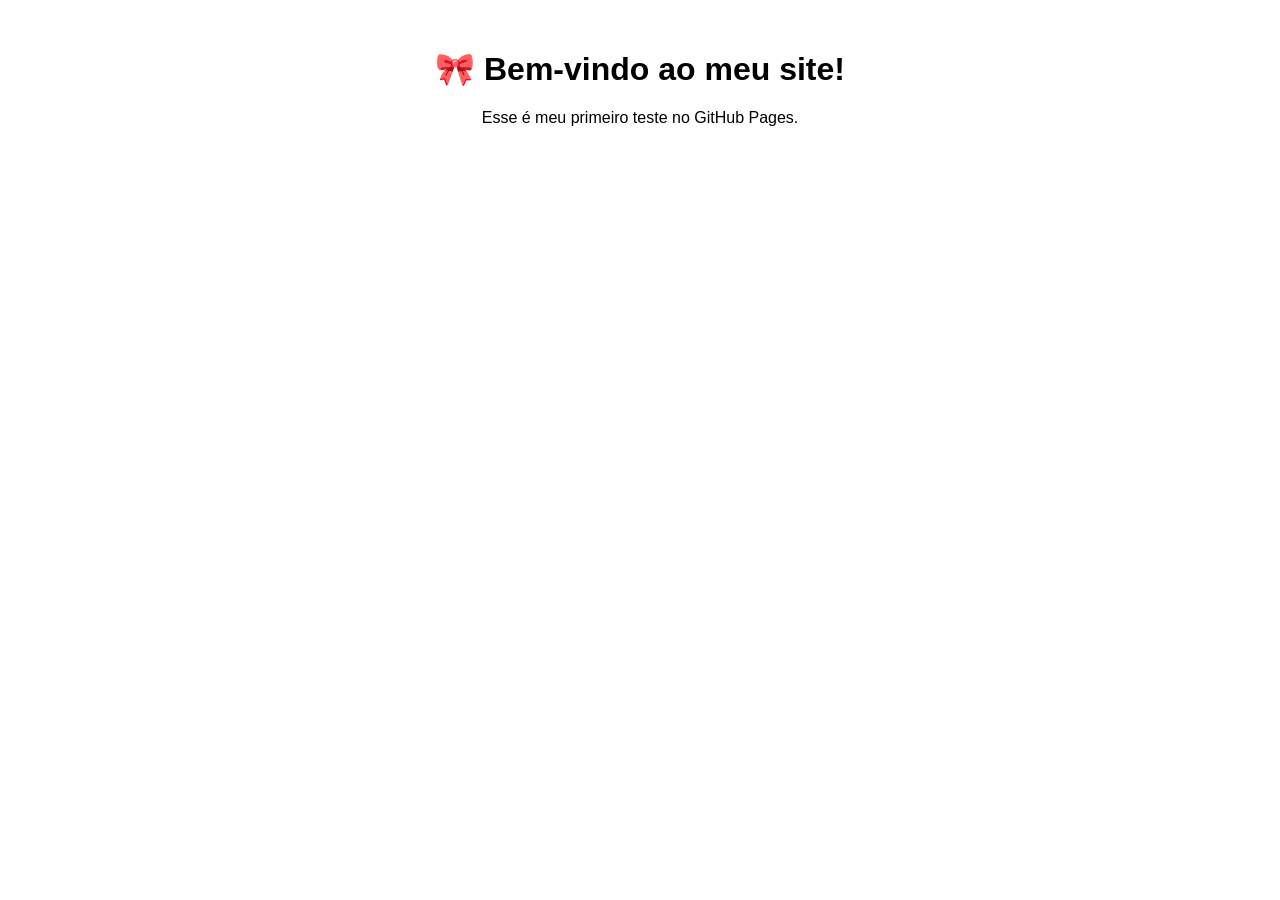
==== index.html @ 4936687e "Create index.html" ====
<!DOCTYPE html>
<html lang="pt-BR">
<head>
  <meta charset="UTF-8">
  <title>Meu Site no GitHub Pages</title>
</head>
<body style="font-family: Arial; text-align: center; margin-top: 50px;">
  <h1>🎀 Bem-vindo ao meu site!</h1>
  <p>Esse é meu primeiro teste no GitHub Pages.</p>
</body>
</html>
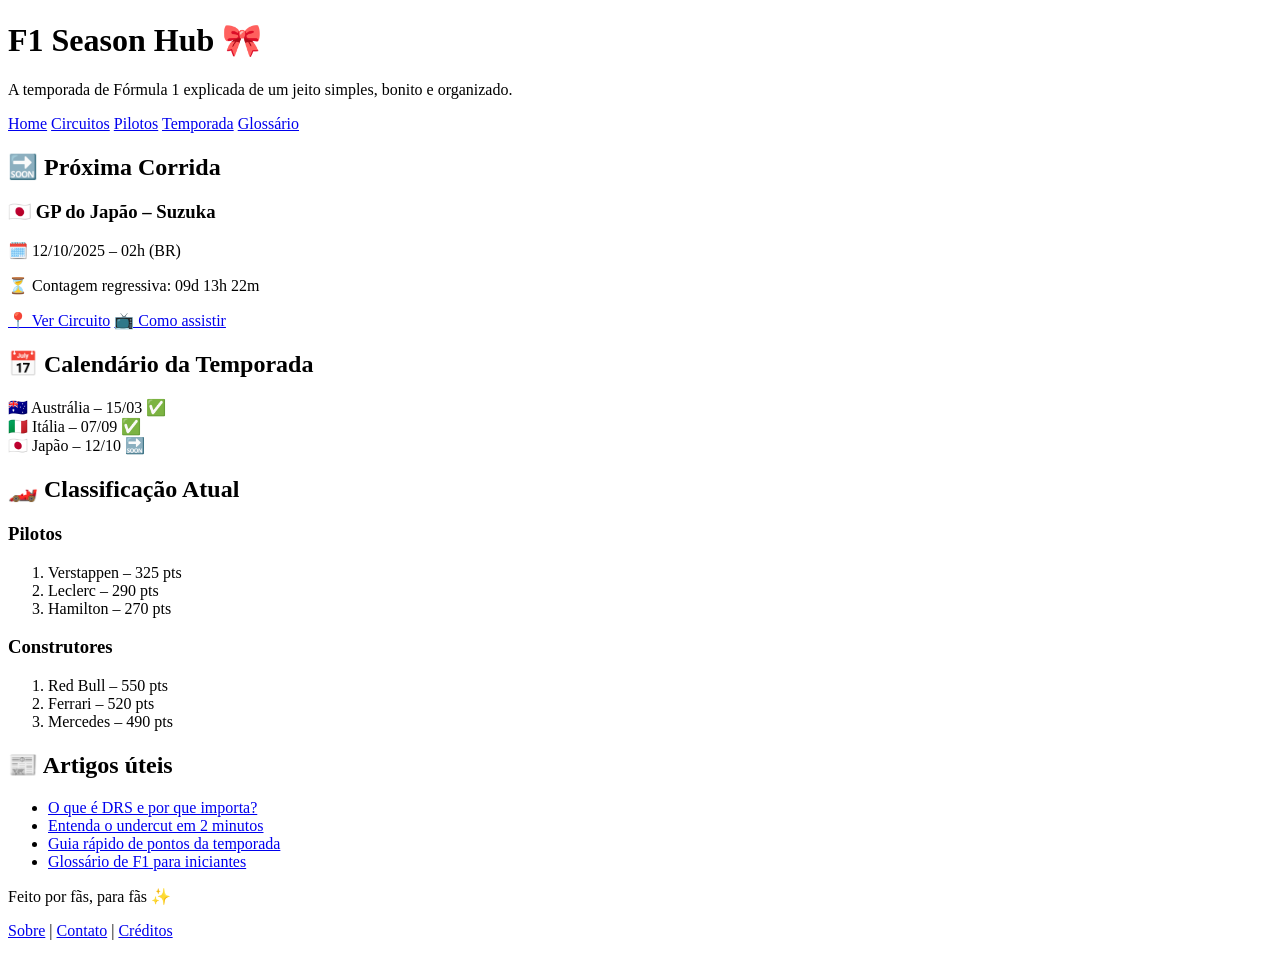
==== commit 4e1e322b: "Update index.html" ====
--- a/index.html
+++ b/index.html
@@ -2,10 +2,85 @@
 <html lang="pt-BR">
 <head>
   <meta charset="UTF-8">
-  <title>Meu Site no GitHub Pages</title>
+  <title>F1 Season Hub 🎀</title>
+  <link rel="stylesheet" href="style.css">
 </head>
-<body style="font-family: Arial; text-align: center; margin-top: 50px;">
-  <h1>🎀 Bem-vindo ao meu site!</h1>
-  <p>Esse é meu primeiro teste no GitHub Pages.</p>
+<body>
+  <!-- HEADER -->
+  <header class="hero">
+    <h1>F1 Season Hub 🎀</h1>
+    <p>A temporada de Fórmula 1 explicada de um jeito simples, bonito e organizado.</p>
+    <nav>
+      <a href="#">Home</a>
+      <a href="#">Circuitos</a>
+      <a href="#">Pilotos</a>
+      <a href="#">Temporada</a>
+      <a href="#">Glossário</a>
+    </nav>
+  </header>
+
+  <!-- PRÓXIMA CORRIDA -->
+  <section class="next-race">
+    <h2>🔜 Próxima Corrida</h2>
+    <div class="card">
+      <h3>🇯🇵 GP do Japão – Suzuka</h3>
+      <p>🗓️ 12/10/2025 – 02h (BR)</p>
+      <p>⏳ Contagem regressiva: <span id="countdown">09d 13h 22m</span></p>
+      <div class="buttons">
+        <a href="#">📍 Ver Circuito</a>
+        <a href="#">📺 Como assistir</a>
+      </div>
+    </div>
+  </section>
+
+  <!-- CALENDÁRIO -->
+  <section class="calendar">
+    <h2>📅 Calendário da Temporada</h2>
+    <div class="grid">
+      <div class="gp-card">🇦🇺 Austrália – 15/03 ✅</div>
+      <div class="gp-card">🇮🇹 Itália – 07/09 ✅</div>
+      <div class="gp-card">🇯🇵 Japão – 12/10 🔜</div>
+    </div>
+  </section>
+
+  <!-- CLASSIFICAÇÃO -->
+  <section class="standings">
+    <h2>🏎️ Classificação Atual</h2>
+    <div class="tables">
+      <div>
+        <h3>Pilotos</h3>
+        <ol>
+          <li>Verstappen – 325 pts</li>
+          <li>Leclerc – 290 pts</li>
+          <li>Hamilton – 270 pts</li>
+        </ol>
+      </div>
+      <div>
+        <h3>Construtores</h3>
+        <ol>
+          <li>Red Bull – 550 pts</li>
+          <li>Ferrari – 520 pts</li>
+          <li>Mercedes – 490 pts</li>
+        </ol>
+      </div>
+    </div>
+  </section>
+
+  <!-- ARTIGOS -->
+  <section class="articles">
+    <h2>📰 Artigos úteis</h2>
+    <ul>
+      <li><a href="#">O que é DRS e por que importa?</a></li>
+      <li><a href="#">Entenda o undercut em 2 minutos</a></li>
+      <li><a href="#">Guia rápido de pontos da temporada</a></li>
+      <li><a href="#">Glossário de F1 para iniciantes</a></li>
+    </ul>
+  </section>
+
+  <!-- FOOTER -->
+  <footer>
+    <p>Feito por fãs, para fãs ✨</p>
+    <p><a href="#">Sobre</a> | <a href="#">Contato</a> | <a href="#">Créditos</a></p>
+  </footer>
 </body>
 </html>
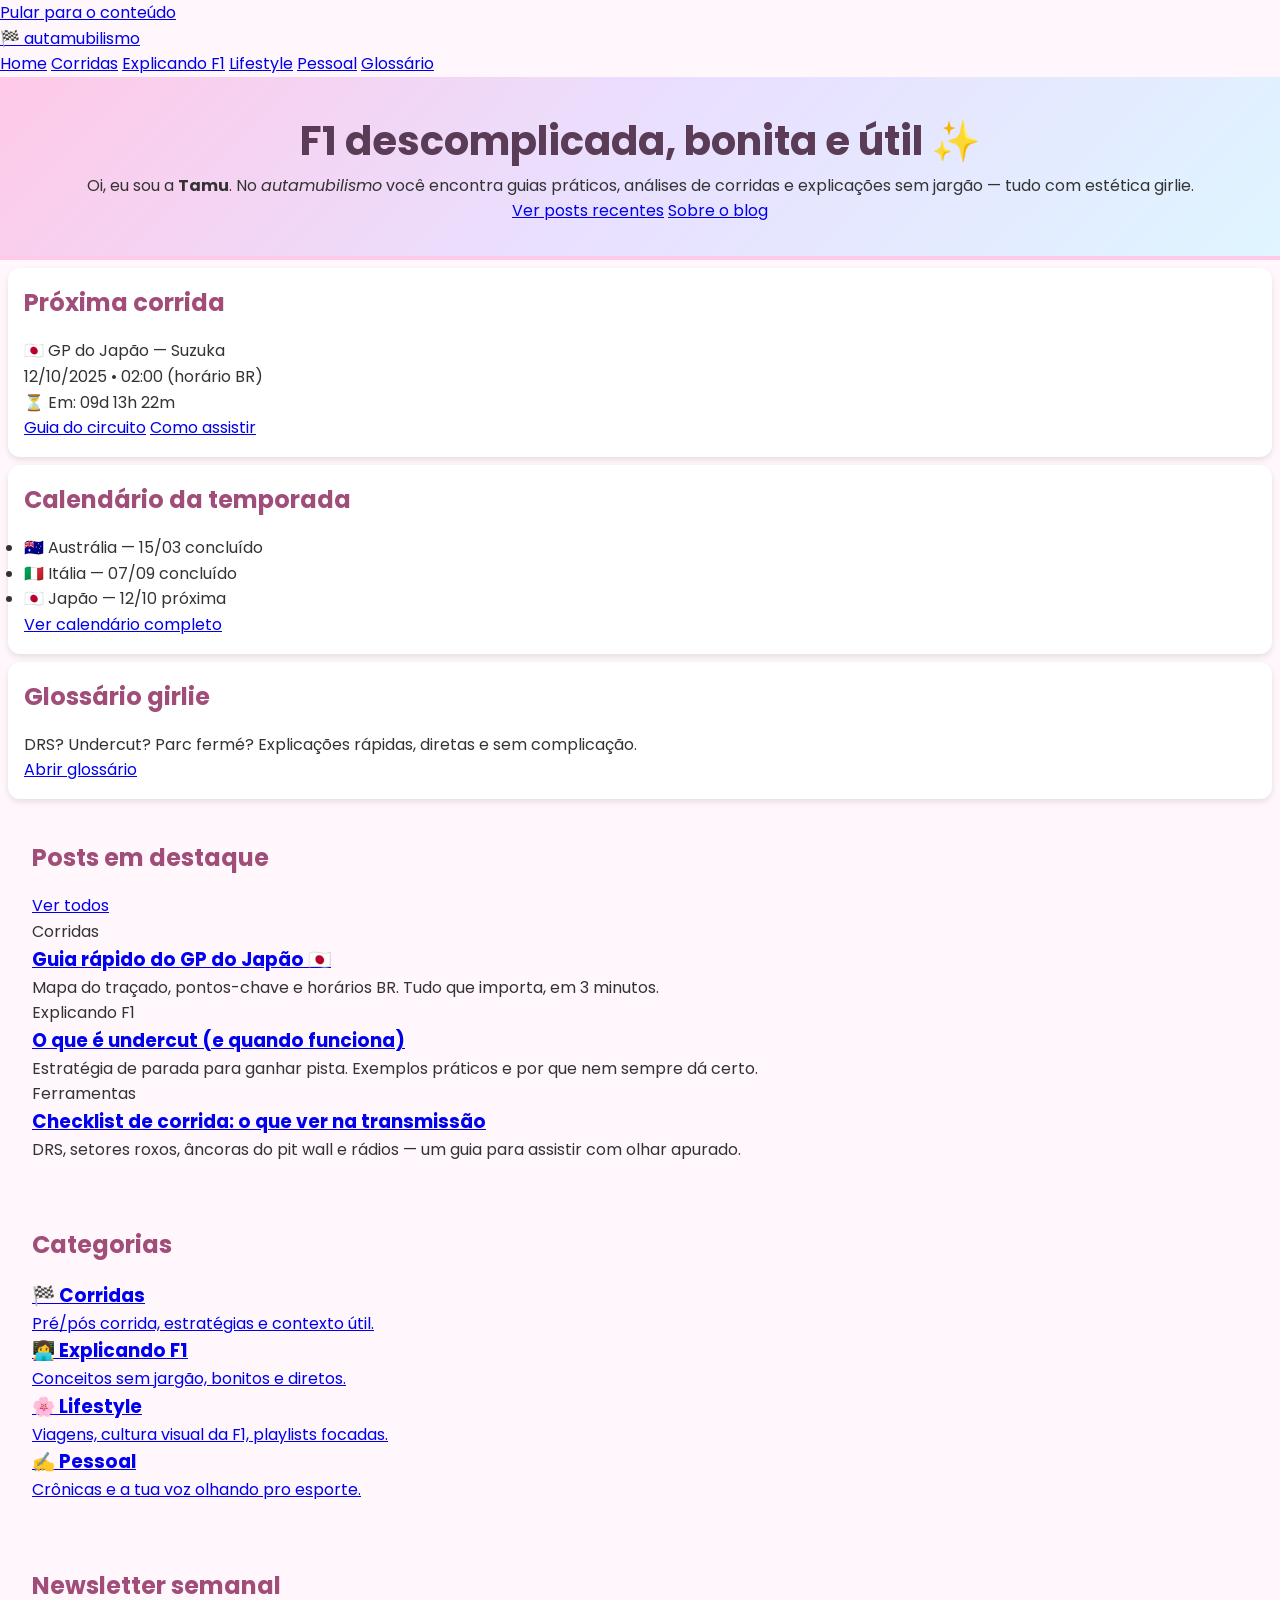
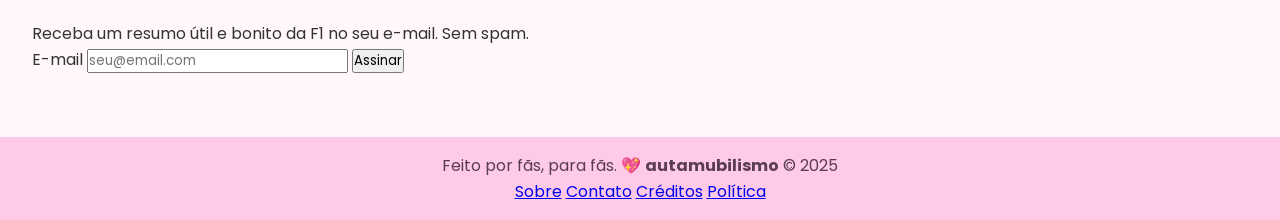
==== commit b96f1e40: "Update index.html" ====
--- a/index.html
+++ b/index.html
@@ -1,86 +1,188 @@
 <!DOCTYPE html>
 <html lang="pt-BR">
 <head>
-  <meta charset="UTF-8">
-  <title>F1 Season Hub 🎀</title>
-  <link rel="stylesheet" href="style.css">
+  <meta charset="UTF-8" />
+  <meta name="viewport" content="width=device-width, initial-scale=1" />
+  <title>autamubilismo — blog da Tamu</title>
+
+  <!-- Fonts -->
+  <link rel="preconnect" href="https://fonts.googleapis.com">
+  <link rel="preconnect" href="https://fonts.gstatic.com" crossorigin>
+  <link href="https://fonts.googleapis.com/css2?family=Poppins:wght@400;600;700&family=Pacifico&display=swap" rel="stylesheet">
+
+  <!-- Styles -->
+  <link rel="stylesheet" href="style.css" />
+  <meta name="description" content="F1 descomplicada, estética girlie e conteúdo útil. O blog pessoal da Tamu." />
 </head>
 <body>
-  <!-- HEADER -->
-  <header class="hero">
-    <h1>F1 Season Hub 🎀</h1>
-    <p>A temporada de Fórmula 1 explicada de um jeito simples, bonito e organizado.</p>
-    <nav>
-      <a href="#">Home</a>
-      <a href="#">Circuitos</a>
-      <a href="#">Pilotos</a>
-      <a href="#">Temporada</a>
-      <a href="#">Glossário</a>
-    </nav>
+  <!-- Skip link -->
+  <a class="skip-to-content" href="#conteudo">Pular para o conteúdo</a>
+
+  <!-- Header -->
+  <header class="site-header">
+    <div class="container header-inner">
+      <a class="logo" href="/">
+        <span class="logo-mark" aria-hidden="true">🏁</span>
+        <span class="logo-text">autamubilismo</span>
+      </a>
+      <nav class="main-nav" aria-label="menu principal">
+        <a href="#">Home</a>
+        <a href="#">Corridas</a>
+        <a href="#">Explicando F1</a>
+        <a href="#">Lifestyle</a>
+        <a href="#">Pessoal</a>
+        <a href="#">Glossário</a>
+      </nav>
+    </div>
   </header>
 
-  <!-- PRÓXIMA CORRIDA -->
-  <section class="next-race">
-    <h2>🔜 Próxima Corrida</h2>
-    <div class="card">
-      <h3>🇯🇵 GP do Japão – Suzuka</h3>
-      <p>🗓️ 12/10/2025 – 02h (BR)</p>
-      <p>⏳ Contagem regressiva: <span id="countdown">09d 13h 22m</span></p>
-      <div class="buttons">
-        <a href="#">📍 Ver Circuito</a>
-        <a href="#">📺 Como assistir</a>
+  <!-- Hero -->
+  <section class="hero">
+    <div class="container hero-inner">
+      <div class="hero-copy">
+        <h1>F1 descomplicada, bonita e útil ✨</h1>
+        <p>Oi, eu sou a <strong>Tamu</strong>. No <em>autamubilismo</em> você encontra guias práticos, análises de corridas e explicações sem jargão — tudo com estética girlie.</p>
+        <div class="hero-cta">
+          <a class="btn btn-primary" href="#">Ver posts recentes</a>
+          <a class="btn btn-ghost" href="#">Sobre o blog</a>
+        </div>
       </div>
+      <!-- “Imagem” hero: gradient decorativo (sem precisar de arquivo) -->
+      <div class="hero-art" role="img" aria-label="Ilustração abstrata de pista de corrida em cores pastel"></div>
     </div>
   </section>
 
-  <!-- CALENDÁRIO -->
-  <section class="calendar">
-    <h2>📅 Calendário da Temporada</h2>
-    <div class="grid">
-      <div class="gp-card">🇦🇺 Austrália – 15/03 ✅</div>
-      <div class="gp-card">🇮🇹 Itália – 07/09 ✅</div>
-      <div class="gp-card">🇯🇵 Japão – 12/10 🔜</div>
+  <main id="conteudo" class="container">
+
+    <!-- Sidebar utilitária (mobile vira bloco) -->
+    <aside class="side-cards">
+      <article class="card next-race" aria-labelledby="proxima-corrida">
+        <h2 id="proxima-corrida">Próxima corrida</h2>
+        <p class="race-title">🇯🇵 GP do Japão — Suzuka</p>
+        <p class="race-meta">12/10/2025 • 02:00 (horário BR)</p>
+        <p class="race-count">⏳ Em: <span data-countdown>09d 13h 22m</span></p>
+        <div class="card-actions">
+          <a class="btn btn-small" href="#">Guia do circuito</a>
+          <a class="btn btn-small btn-ghost" href="#">Como assistir</a>
+        </div>
+      </article>
+
+      <article class="card mini-calendar" aria-labelledby="calendario">
+        <h2 id="calendario">Calendário da temporada</h2>
+        <ul class="mini-list">
+          <li>🇦🇺 Austrália — 15/03 <span class="tag done">concluído</span></li>
+          <li>🇮🇹 Itália — 07/09 <span class="tag done">concluído</span></li>
+          <li>🇯🇵 Japão — 12/10 <span class="tag next">próxima</span></li>
+        </ul>
+        <a class="link" href="#">Ver calendário completo</a>
+      </article>
+
+      <article class="card glossary" aria-labelledby="glossario">
+        <h2 id="glossario">Glossário girlie</h2>
+        <p>DRS? Undercut? Parc fermé? Explicações rápidas, diretas e sem complicação.</p>
+        <a class="btn btn-small" href="#">Abrir glossário</a>
+      </article>
+    </aside>
+
+    <!-- Posts em destaque -->
+    <section class="section" aria-labelledby="destaques">
+      <div class="section-head">
+        <h2 id="destaques">Posts em destaque</h2>
+        <a class="link" href="#">Ver todos</a>
+      </div>
+
+      <div class="post-grid">
+        <!-- Card 1 -->
+        <article class="post-card">
+          <a class="post-thumb" href="#" aria-label="Abrir post Guia rápido do GP do Japão">
+            <div class="thumb thumb-1"></div>
+          </a>
+          <div class="post-meta">
+            <span class="pill">Corridas</span>
+          </div>
+          <h3 class="post-title"><a href="#">Guia rápido do GP do Japão 🇯🇵</a></h3>
+          <p class="post-excerpt">Mapa do traçado, pontos-chave e horários BR. Tudo que importa, em 3 minutos.</p>
+        </article>
+
+        <!-- Card 2 -->
+        <article class="post-card">
+          <a class="post-thumb" href="#" aria-label="Abrir post O que é undercut">
+            <div class="thumb thumb-2"></div>
+          </a>
+          <div class="post-meta">
+            <span class="pill pill-edu">Explicando F1</span>
+          </div>
+          <h3 class="post-title"><a href="#">O que é undercut (e quando funciona)</a></h3>
+          <p class="post-excerpt">Estratégia de parada para ganhar pista. Exemplos práticos e por que nem sempre dá certo.</p>
+        </article>
+
+        <!-- Card 3 -->
+        <article class="post-card">
+          <a class="post-thumb" href="#" aria-label="Abrir post Checklist de transmissão">
+            <div class="thumb thumb-3"></div>
+          </a>
+          <div class="post-meta">
+            <span class="pill pill-tools">Ferramentas</span>
+          </div>
+          <h3 class="post-title"><a href="#">Checklist de corrida: o que ver na transmissão</a></h3>
+          <p class="post-excerpt">DRS, setores roxos, âncoras do pit wall e rádios — um guia para assistir com olhar apurado.</p>
+        </article>
+      </div>
+    </section>
+
+    <!-- Categorias (blocos) -->
+    <section class="section cats" aria-labelledby="cats">
+      <div class="section-head">
+        <h2 id="cats">Categorias</h2>
+      </div>
+      <div class="cat-grid">
+        <a class="cat-card" href="#">
+          <h3>🏁 Corridas</h3>
+          <p>Pré/pós corrida, estratégias e contexto útil.</p>
+        </a>
+        <a class="cat-card" href="#">
+          <h3>👩‍💻 Explicando F1</h3>
+          <p>Conceitos sem jargão, bonitos e diretos.</p>
+        </a>
+        <a class="cat-card" href="#">
+          <h3>🌸 Lifestyle</h3>
+          <p>Viagens, cultura visual da F1, playlists focadas.</p>
+        </a>
+        <a class="cat-card" href="#">
+          <h3>✍️ Pessoal</h3>
+          <p>Crônicas e a tua voz olhando pro esporte.</p>
+        </a>
+      </div>
+    </section>
+
+    <!-- Newsletter -->
+    <section class="newsletter" aria-labelledby="news">
+      <div class="newsletter-inner">
+        <div>
+          <h2 id="news">Newsletter semanal</h2>
+          <p>Receba um resumo útil e bonito da F1 no seu e-mail. Sem spam.</p>
+        </div>
+        <form class="form-inline" action="#" method="post">
+          <label class="sr-only" for="email">E-mail</label>
+          <input id="email" type="email" placeholder="seu@email.com" required>
+          <button class="btn btn-primary" type="submit">Assinar</button>
+        </form>
+      </div>
+    </section>
+
+  </main>
+
+  <!-- Footer -->
+  <footer class="site-footer">
+    <div class="container foot-inner">
+      <p>Feito por fãs, para fãs. 💖 <strong>autamubilismo</strong> © 2025</p>
+      <nav aria-label="rodapé">
+        <a href="#">Sobre</a>
+        <a href="#">Contato</a>
+        <a href="#">Créditos</a>
+        <a href="#">Política</a>
+      </nav>
     </div>
-  </section>
-
-  <!-- CLASSIFICAÇÃO -->
-  <section class="standings">
-    <h2>🏎️ Classificação Atual</h2>
-    <div class="tables">
-      <div>
-        <h3>Pilotos</h3>
-        <ol>
-          <li>Verstappen – 325 pts</li>
-          <li>Leclerc – 290 pts</li>
-          <li>Hamilton – 270 pts</li>
-        </ol>
-      </div>
-      <div>
-        <h3>Construtores</h3>
-        <ol>
-          <li>Red Bull – 550 pts</li>
-          <li>Ferrari – 520 pts</li>
-          <li>Mercedes – 490 pts</li>
-        </ol>
-      </div>
-    </div>
-  </section>
-
-  <!-- ARTIGOS -->
-  <section class="articles">
-    <h2>📰 Artigos úteis</h2>
-    <ul>
-      <li><a href="#">O que é DRS e por que importa?</a></li>
-      <li><a href="#">Entenda o undercut em 2 minutos</a></li>
-      <li><a href="#">Guia rápido de pontos da temporada</a></li>
-      <li><a href="#">Glossário de F1 para iniciantes</a></li>
-    </ul>
-  </section>
-
-  <!-- FOOTER -->
-  <footer>
-    <p>Feito por fãs, para fãs ✨</p>
-    <p><a href="#">Sobre</a> | <a href="#">Contato</a> | <a href="#">Créditos</a></p>
   </footer>
 </body>
 </html>
--- a/style.css
+++ b/style.css
@@ -0,0 +1,91 @@
+/* Reset básico */
+* {
+  margin: 0;
+  padding: 0;
+  box-sizing: border-box;
+  font-family: "Poppins", sans-serif;
+}
+
+body {
+  background: #fff7fb;
+  color: #333;
+  line-height: 1.6;
+}
+
+/* HEADER */
+.hero {
+  background: linear-gradient(135deg, #ffc9e8, #e9e0ff, #dff5ff);
+  text-align: center;
+  padding: 2rem;
+  border-bottom: 4px solid #ffc9e8;
+}
+
+.hero h1 {
+  font-size: 2.5rem;
+  color: #5a3c57;
+}
+
+.hero nav {
+  margin-top: 1rem;
+}
+
+.hero nav a {
+  margin: 0 10px;
+  text-decoration: none;
+  color: #5a3c57;
+  font-weight: bold;
+}
+
+/* SEÇÕES */
+section {
+  padding: 2rem;
+}
+
+h2 {
+  margin-bottom: 1rem;
+  color: #a14d7a;
+}
+
+/* Cards */
+.card, .gp-card {
+  background: #fff;
+  border-radius: 12px;
+  padding: 1rem;
+  margin: 0.5rem;
+  box-shadow: 0 3px 6px rgba(0,0,0,0.1);
+}
+
+/* Grid calendário */
+.grid {
+  display: flex;
+  flex-wrap: wrap;
+}
+
+.gp-card {
+  flex: 1 1 30%;
+  text-align: center;
+  font-size: 1rem;
+  background: #ffeaf5;
+}
+
+/* Standings */
+.standings .tables {
+  display: flex;
+  justify-content: space-around;
+}
+
+.standings ol {
+  list-style: decimal inside;
+  background: #fff;
+  border-radius: 8px;
+  padding: 1rem;
+}
+
+/* Footer */
+footer {
+  background: #ffc9e8;
+  text-align: center;
+  padding: 1rem;
+  margin-top: 2rem;
+  color: #5a3c57;
+}
